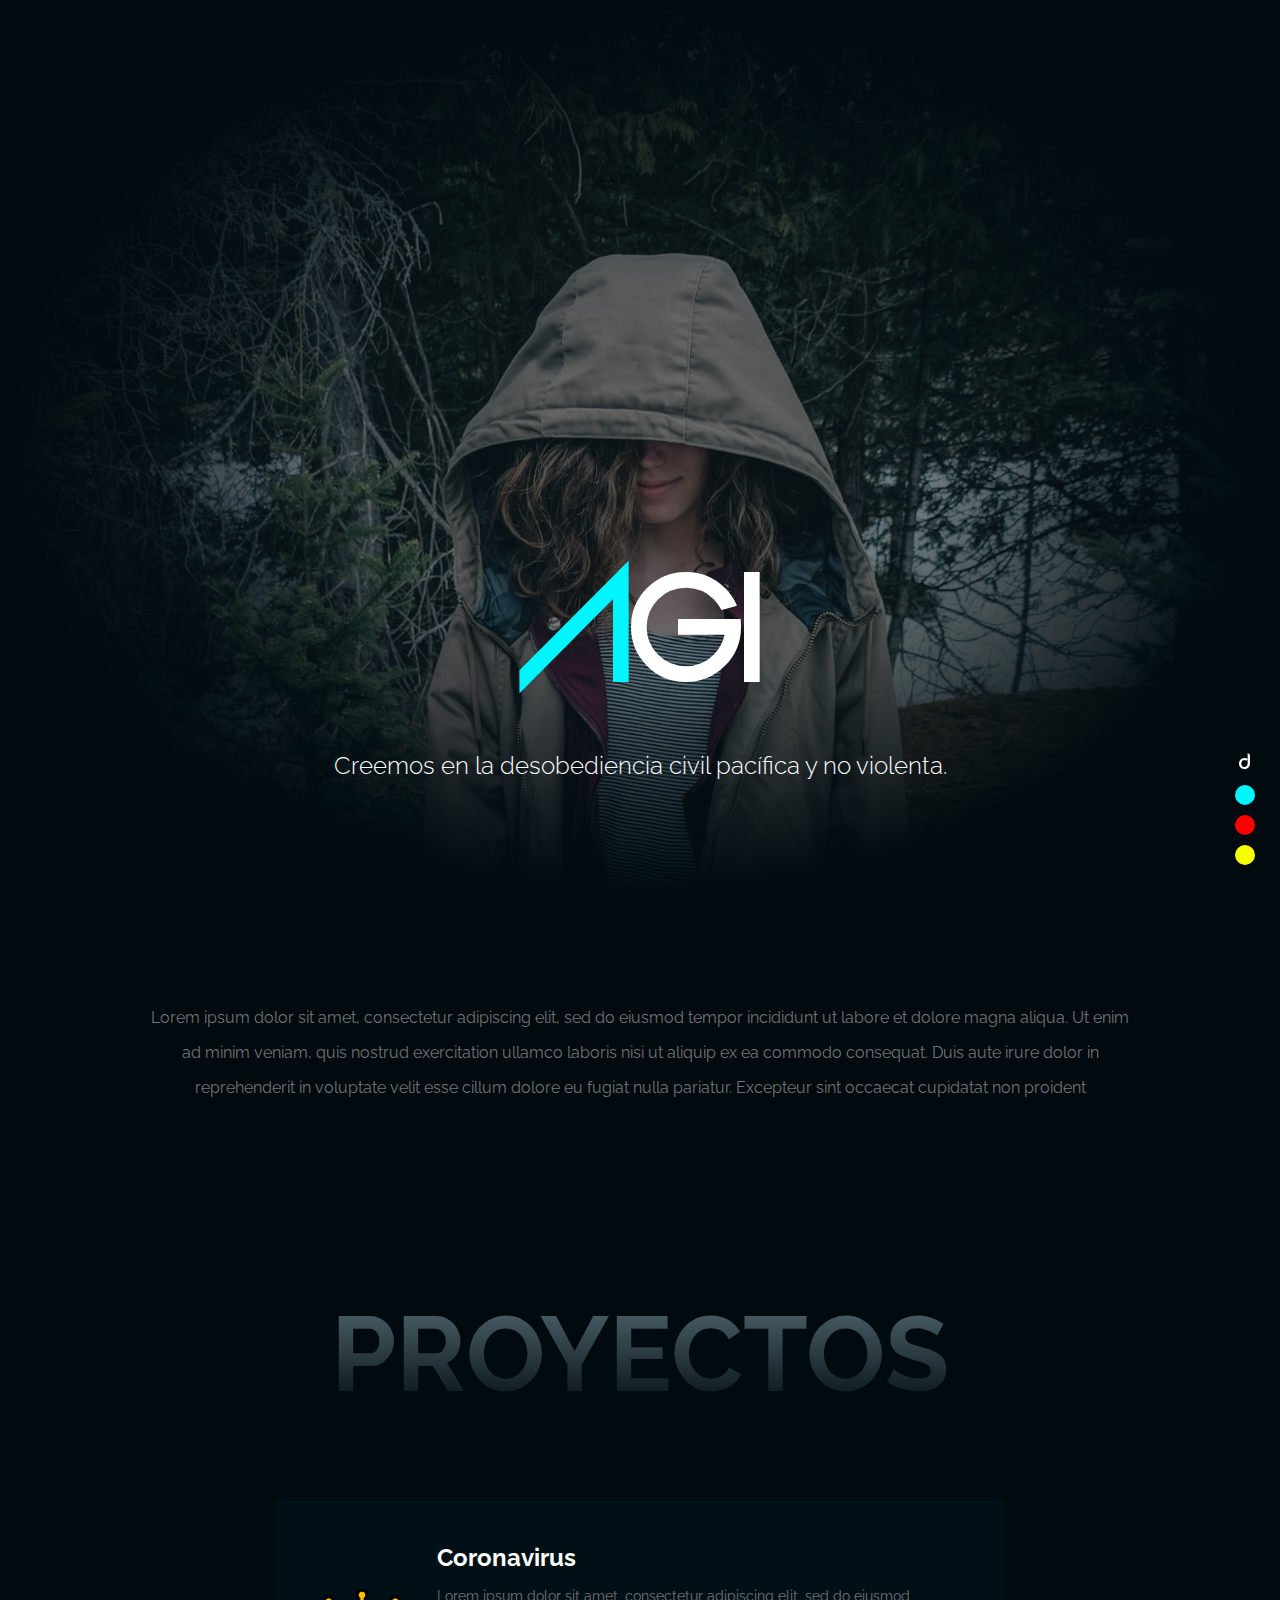
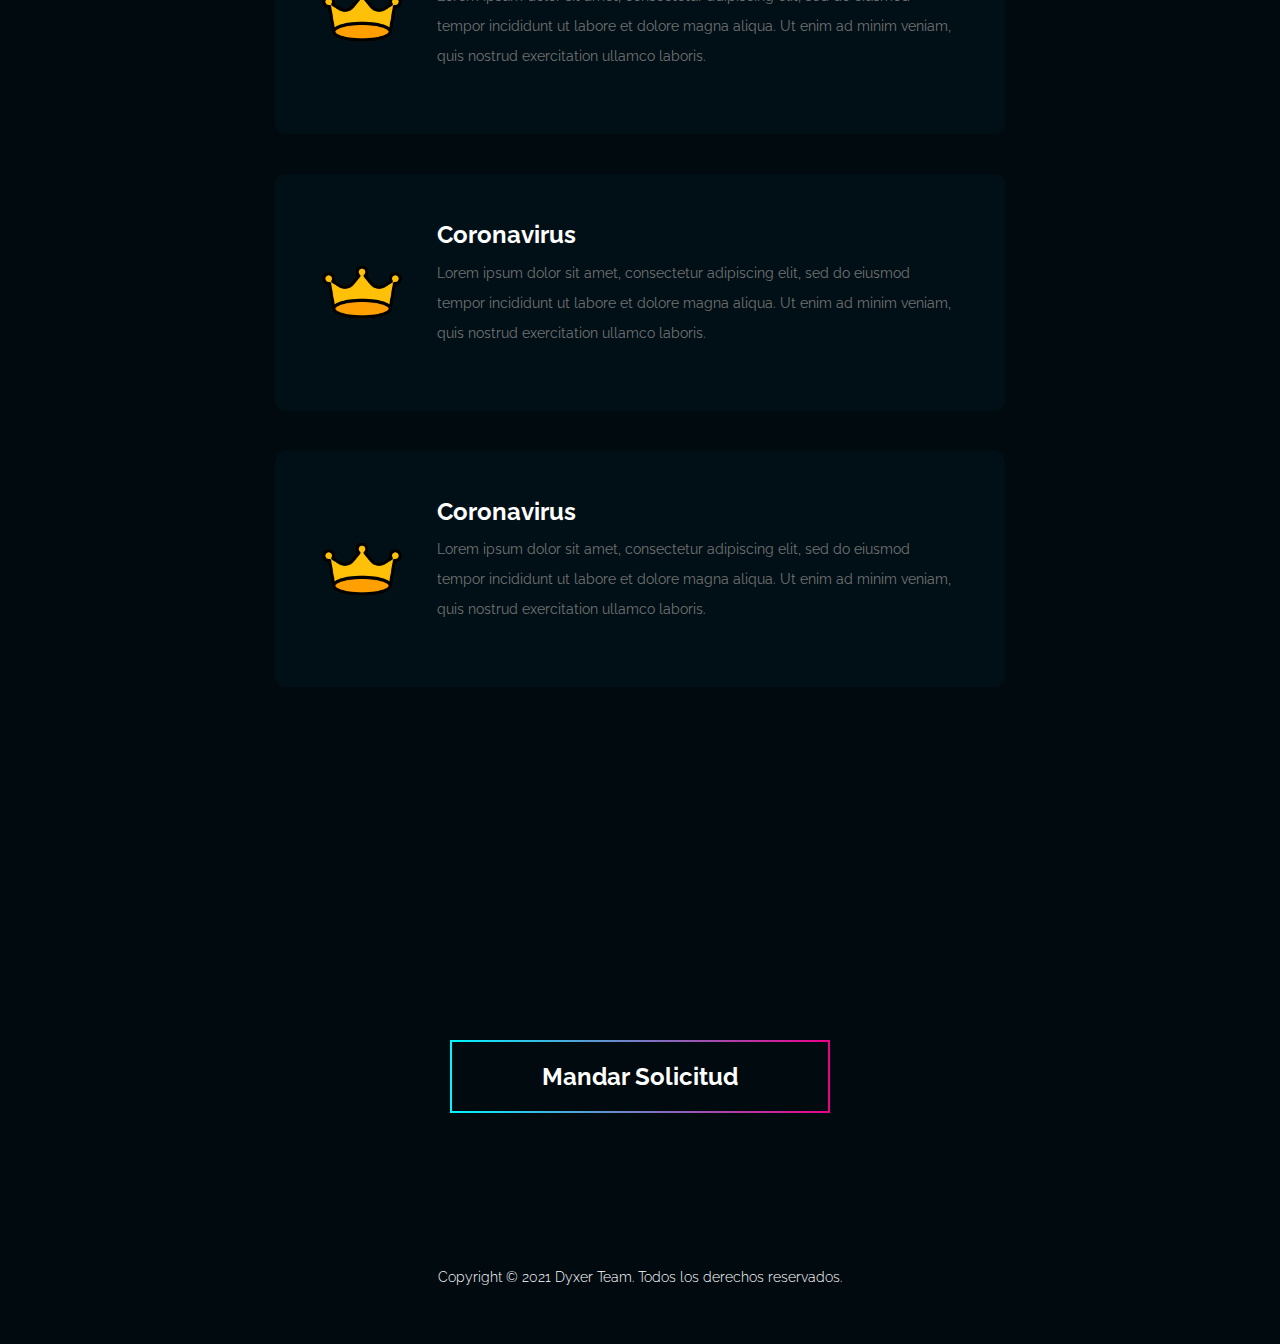
==== agi.html @ 93a13a90 "pages" ====
<!doctype html>
<html lang="es">
  <head>
    <!-- Required meta tags -->
    <meta charset="utf-8">
    <meta name="viewport" content="width=device-width, initial-scale=1, shrink-to-fit=no, user-scalable=0">
	<title>AGI</title>
	<link rel="shortcut icon" href="images/icon.ico" />  
	  
	  
    <!-- Bootstrap CSS -->
    <link rel="stylesheet" href="css/bootstrap.min.css">
	<link rel="stylesheet" href="css/styles.css">
	  
	<!-- google fonts -->
	<link rel="preconnect" href="https://fonts.gstatic.com">
	<link href="https://fonts.googleapis.com/css2?family=Raleway:wght@300;400;700&display=swap" rel="stylesheet">
	 
	<link rel="preconnect" href="https://fonts.gstatic.com">
	<link href="https://fonts.googleapis.com/css2?family=Lato&display=swap" rel="stylesheet">

	
	  
	<!-- PWA-->
	<meta name="theme-color" content="#000a0f"> 
	<link rel="manifest" href="manifest.json">
	  
	  
    
  </head>
  <body>
 
	  <section class="banner banner-agi">
	  	<div class="container">
			<div class="row">
				
					<div class="cont">
						<h1><span>A</span>GI</h1>
						<p>Creemos en la desobediencia civil pacífica y no violenta.</p>
					</div>
				
			</div>  
		</div>
	  </section>
	  
	  <section class="information-pages">
	  	<div class="container">
		  	<div class="row">
				<div class="col-lg-12">
					<div class="cont">
					<p>Lorem ipsum dolor sit amet, consectetur adipiscing elit, sed do eiusmod tempor incididunt ut labore et dolore magna aliqua. Ut enim ad minim veniam, quis nostrud exercitation ullamco laboris nisi ut aliquip ex ea commodo consequat. Duis aute irure dolor in reprehenderit in voluptate velit esse cillum dolore eu fugiat nulla pariatur. Excepteur sint occaecat cupidatat non proident</p>
					
					</div>
				</div>
			</div>
		  </div>
	  </section>
	  
	  <section class="proyects">
		  <div class="container">
			  	<h3>proyectos</h3>
		  	<div class="row">
			  	<div class="col-lg-12">
					<a href="#" class="tarjeta">
						
							<img loading="lazy" src="images/corona.png" alt="" class="img-fluid" >
						
						<div class="text">
							<h5>Coronavirus</h5>
							<p>Lorem ipsum dolor sit amet, consectetur adipiscing elit, sed do eiusmod tempor incididunt ut labore et dolore magna aliqua. Ut enim ad minim veniam, quis nostrud exercitation ullamco laboris.</p>
						</div>
					</a>
					
					<a href="#" class="tarjeta">
						
							<img loading="lazy" src="images/corona.png" alt="" class="img-fluid" >
						
						<div class="text">
							<h5>Coronavirus</h5>
							<p>Lorem ipsum dolor sit amet, consectetur adipiscing elit, sed do eiusmod tempor incididunt ut labore et dolore magna aliqua. Ut enim ad minim veniam, quis nostrud exercitation ullamco laboris.</p>
						</div>
					</a>
					
					
					<a href="#" class="tarjeta">
						
							<img loading="lazy" src="images/corona.png" alt="" class="img-fluid" >
						
						<div class="text">
							<h5>Coronavirus</h5>
							<p>Lorem ipsum dolor sit amet, consectetur adipiscing elit, sed do eiusmod tempor incididunt ut labore et dolore magna aliqua. Ut enim ad minim veniam, quis nostrud exercitation ullamco laboris.</p>
						</div>
					</a>
					
						
					
				
				</div>
			</div>
		  </div>
	  </section>
	  
	  
	  
	  
	  <section class="solicitud">
	  	<div class="container">
		  	<div class="row">
				<div class="col-lg-12">
					<a href="#">Mandar Solicitud</a>
					
					
				</div>
			</div>
		  </div>
	  </section>
	  
	  
	  <footer>
		  <div class="container">
		  	<div class="row">
				<div class="col-lg-12">
					<p>Copyright © 2021 Dyxer Team. Todos los derechos reservados.</p>
				</div>  
			</div>
		  </div>
	  </footer>
	  
	   <div class="links">
		<a href="index.html" class="l-dyxer">d</a>
	 	<a href="agi.html" class="l-agi"></a>
		<a href="betas.html" class="l-betas"></a>
		<a href="seeker.html" class="l-seeker"></a>
	  </div>
	  
	  

    <!-- Optional JavaScript; choose one of the two! -->

    <!-- Option 1: jQuery and Bootstrap Bundle (includes Popper) -->
    <script src="js/jquery-3.5.1.slim.min.js"></script>
    <script src="js/bootstrap.min.js"></script>
	<script src="js/app.js"></script>

    <!-- Option 2: jQuery, Popper.js, and Bootstrap JS
    <script src="https://code.jquery.com/jquery-3.5.1.slim.min.js" integrity="sha384-DfXdz2htPH0lsSSs5nCTpuj/zy4C+OGpamoFVy38MVBnE+IbbVYUew+OrCXaRkfj" crossorigin="anonymous"></script>
    <script src="https://cdn.jsdelivr.net/npm/popper.js@1.16.1/dist/umd/popper.min.js" integrity="sha384-9/reFTGAW83EW2RDu2S0VKaIzap3H66lZH81PoYlFhbGU+6BZp6G7niu735Sk7lN" crossorigin="anonymous"></script>
    <script src="https://cdn.jsdelivr.net/npm/bootstrap@4.5.3/dist/js/bootstrap.min.js" integrity="sha384-w1Q4orYjBQndcko6MimVbzY0tgp4pWB4lZ7lr30WKz0vr/aWKhXdBNmNb5D92v7s" crossorigin="anonymous"></script>
    -->
  </body>
</html>
---- css/styles.css ----
:root{
	--cpri: #000a0f;
	--csec: #011017;
	--ctext1: #fff;
	--ctext2: #737373;
	--cblue: #00f6ff;
	--cred: #ff0000;
	--cyellow: #f6ff01;
	--cpink: #ed008a;
}

::-webkit-scrollbar{
    width: 10px;
    background-color: #000a0f;
}
::-webkit-scrollbar-track{
    background-color: #000a0f;
}
::-webkit-scrollbar-thumb{
    background-color: #fff; 
   
}


@font-face{
	font-family: 'agi';
	font-style: normal;
	font-weight: normal;
	src: url("../fonts/EmpireStraight.otf");
}
@font-face{
	font-family: 'betas';
	font-style: normal;
	font-weight: normal;
	src: url("../fonts/Outrunfuture.otf");
}
@font-face{
	font-family: 'dyxer';
	font-style: normal;
	font-weight: normal;
	src: url("../fonts/Cyberfunk.ttf");
}
@font-face{
	font-family: 'team';
	font-style: normal;
	font-weight: bold;
	src: url("../fonts/AIRBORNEGP.ttf");
}



body{
	background-color: var(--cpri);
	font-family: 'Raleway', sans-serif;

}
a{
	cursor: url(../images/aero2.cur), default;
}
.banner{
	width: 100%;
	height: 100vh;
	
}
.banner-dyxer{
	background: url(../images/ban_op.jpg) no-repeat center 40%;
	background-size: cover;
	text-align: center;
	position: relative;
}
.banner-dyxer:before{
	content: "";
	position: absolute;
	top: 0;
	left: 0;
	width: 100%;
	height: 100%;
	
	
background: rgba(0,10,15,0.46);
background: -moz-radial-gradient(center, ellipse cover, rgba(0,10,15,0.46) 28%, rgba(0,10,15,0.46) 31%, rgba(0,10,15,0.46) 35%, rgba(0,10,15,0.46) 36%, rgba(0,10,15,0.54) 42%, rgba(0,10,15,0.67) 51%, rgba(0,10,15,0.77) 59%, rgba(0,10,15,0.8) 61%, rgba(0,10,15,0.98) 74%, rgba(0,10,15,0.98) 79%, rgba(0,10,15,0.98) 95%);
background: -webkit-gradient(radial, center center, 0px, center center, 100%, color-stop(28%, rgba(0,10,15,0.46)), color-stop(31%, rgba(0,10,15,0.46)), color-stop(35%, rgba(0,10,15,0.46)), color-stop(36%, rgba(0,10,15,0.46)), color-stop(42%, rgba(0,10,15,0.54)), color-stop(51%, rgba(0,10,15,0.67)), color-stop(59%, rgba(0,10,15,0.77)), color-stop(61%, rgba(0,10,15,0.8)), color-stop(74%, rgba(0,10,15,0.98)), color-stop(79%, rgba(0,10,15,0.98)), color-stop(95%, rgba(0,10,15,0.98)));
background: -webkit-radial-gradient(center, ellipse cover, rgba(0,10,15,0.46) 28%, rgba(0,10,15,0.46) 31%, rgba(0,10,15,0.46) 35%, rgba(0,10,15,0.46) 36%, rgba(0,10,15,0.54) 42%, rgba(0,10,15,0.67) 51%, rgba(0,10,15,0.77) 59%, rgba(0,10,15,0.8) 61%, rgba(0,10,15,0.98) 74%, rgba(0,10,15,0.98) 79%, rgba(0,10,15,0.98) 95%);
background: -o-radial-gradient(center, ellipse cover, rgba(0,10,15,0.46) 28%, rgba(0,10,15,0.46) 31%, rgba(0,10,15,0.46) 35%, rgba(0,10,15,0.46) 36%, rgba(0,10,15,0.54) 42%, rgba(0,10,15,0.67) 51%, rgba(0,10,15,0.77) 59%, rgba(0,10,15,0.8) 61%, rgba(0,10,15,0.98) 74%, rgba(0,10,15,0.98) 79%, rgba(0,10,15,0.98) 95%);
background: -ms-radial-gradient(center, ellipse cover, rgba(0,10,15,0.46) 28%, rgba(0,10,15,0.46) 31%, rgba(0,10,15,0.46) 35%, rgba(0,10,15,0.46) 36%, rgba(0,10,15,0.54) 42%, rgba(0,10,15,0.67) 51%, rgba(0,10,15,0.77) 59%, rgba(0,10,15,0.8) 61%, rgba(0,10,15,0.98) 74%, rgba(0,10,15,0.98) 79%, rgba(0,10,15,0.98) 95%);
background: radial-gradient(ellipse at center, rgba(0,10,15,0.46) 28%, rgba(0,10,15,0.46) 31%, rgba(0,10,15,0.46) 35%, rgba(0,10,15,0.46) 36%, rgba(0,10,15,0.54) 42%, rgba(0,10,15,0.67) 51%, rgba(0,10,15,0.77) 59%, rgba(0,10,15,0.8) 61%, rgba(0,10,15,0.98) 74%, rgba(0,10,15,0.98) 79%, rgba(0,10,15,0.98) 95%);
filter: progid:DXImageTransform.Microsoft.gradient( startColorstr='#000a0f', endColorstr='#000a0f', GradientType=1 );
	
	
	/*
	
	
	
	background: rgb(0,11,17);
	background: radial-gradient(circle, rgba(0,11,17,0.11808473389355745) 6%, rgba(0,11,17,0.8267682072829132) 48%, rgba(0,11,17,1) 60%);
	*/
}
.banner-dyxer .cont{
	position: absolute;
	margin: 0 auto;
	left: 0;
	right: 0;
	bottom: 100px;

}
.banner-dyxer .cont h1{
	font-family: 'dyxer';
	font-size: 150px;
	color: var(--ctext1);
	letter-spacing: -5px;
	margin-bottom: 0;
}
.banner-dyxer .cont h2{
	font-family: 'team';
	font-size: 34px;
	color: var(--ctext1);
	letter-spacing: 1px;
	display: inline-block;
    background: #000;
    padding: 1px 5px;
	position: relative;
    top: -12px;
}
.banner-dyxer .cont img{
	height: 160px;
}
.banner-dyxer .cont p{
	font-size: 24px;
	color: var(--ctext1);
	font-weight: 300;
	margin-top: 20px;
}


.information{
	width: 100%;
	min-height: 500px;
	display: flex;
	padding-top: 100px;
}
.information .cont p{
	text-align: center;
    color: var(--ctext2);
    font-weight: 400;
    line-height: 35px;
    padding-right: 20%;
    padding-left: 20%;
    font-size: 18px;
	margin-bottom: 100px;
}

.information .cont .sponsor{
	display: flex;
	justify-content: space-around;
	align-items: baseline;
}

.information .cont .sponsor a:link{
	text-decoration: none;
}
.information .cont .sponsor .agi h5{
	font-family: 'agi';
	font-size: 100px;
	color: var(--ctext1);
}
.information .cont .sponsor .agi h5 span{
	color: var(--cblue);
}
.information .cont .sponsor .agi h5:hover span{
	text-shadow: 0 0 20px var(--cblue);
}
.information .cont .sponsor .betas h5{
	font-family: 'betas';
	font-size: 70px;
	color: var(--ctext1);
}
.information .cont .sponsor .betas h5 span{
	color: var(--cred);
}
.information .cont .sponsor .betas h5:hover span{
	text-shadow: 0 0 20px var(--cred);
}
.information .cont .sponsor .seeker h5{
	font-family: 'Lato', sans-serif;
	font-size: 85px;
	color: var(--ctext1);
}
.information .cont .sponsor .seeker h5 span{
	color: var(--cyellow);
}
.information .cont .sponsor .seeker h5:hover span{
	text-shadow: 0 0 30px var(--cyellow);
}


.solicitud{
	width: 100%;
	min-height: 300px;
	display: flex;
	align-items: center;
	justify-content: center;
	text-align: center;
}
.solicitud a:link{
	font-size: 24px;
	font-weight: 700;
	color: var(--ctext1);
	text-decoration: none;
	border: 2px solid transparent;
	-moz-border-image: -moz-linear-gradient(left, var(--cblue) 0%, var(--cpink) 100%);
	-webkit-border-image: -webkit-linear-gradient(left, var(--cblue) 0%, var(--cpink) 100%);
	border-image: linear-gradient(to right, var(--cblue) 0%, var(--cpink) 100%);
	border-image-slice: 1;
	padding: 20px 90px;
	border-radius: 10px;
	
	
}
.solicitud a:hover{
	
	
	
	
}



footer{
	text-align: center;
	padding: 40px 0px;
}
footer p{
	font-size: 14px;
	font-weight: 300;
	color: var(--ctext1);
}






/* ------ seccion agi ----- */


.banner-agi{
	background: url(../images/banner2_op.jpg) no-repeat center bottom;
	background-size: cover;
	text-align: center;
	position: relative;
}
.banner-agi:before{
	content: "";
	position: absolute;
	top: 0;
	left: 0;
	width: 100%;
	height: 100%;
	background: rgba(0,10,15,0.52);
background: -moz-radial-gradient(center, ellipse cover, rgba(0,10,15,0.52) 16%, rgba(0,10,15,0.52) 31%, rgba(0,10,15,0.63) 40%, rgba(0,10,15,1) 70%);
background: -webkit-gradient(radial, center center, 0px, center center, 100%, color-stop(16%, rgba(0,10,15,0.52)), color-stop(31%, rgba(0,10,15,0.52)), color-stop(40%, rgba(0,10,15,0.63)), color-stop(70%, rgba(0,10,15,1)));
background: -webkit-radial-gradient(center, ellipse cover, rgba(0,10,15,0.52) 16%, rgba(0,10,15,0.52) 31%, rgba(0,10,15,0.63) 40%, rgba(0,10,15,1) 70%);
background: -o-radial-gradient(center, ellipse cover, rgba(0,10,15,0.52) 16%, rgba(0,10,15,0.52) 31%, rgba(0,10,15,0.63) 40%, rgba(0,10,15,1) 70%);
background: -ms-radial-gradient(center, ellipse cover, rgba(0,10,15,0.52) 16%, rgba(0,10,15,0.52) 31%, rgba(0,10,15,0.63) 40%, rgba(0,10,15,1) 70%);
background: radial-gradient(ellipse at center, rgba(0,10,15,0.52) 16%, rgba(0,10,15,0.52) 31%, rgba(0,10,15,0.63) 40%, rgba(0,10,15,1) 70%);
filter: progid:DXImageTransform.Microsoft.gradient( startColorstr='#000a0f', endColorstr='#000a0f', GradientType=1 );
	
	
	
	/*
	
	
	
	background: rgb(0,11,17);
	background: radial-gradient(circle, rgba(0,11,17,0.11808473389355745) 6%, rgba(0,11,17,0.8267682072829132) 48%, rgba(0,11,17,1) 60%);
	*/
}
.banner-agi .cont{
	position: absolute;
	margin: 0 auto;
	left: 0;
	right: 0;
	bottom: 100px;

}
.banner-agi .cont h1{
	font-family: 'agi';
	font-size: 160px;
	color: var(--ctext1);
	letter-spacing: -5px;
	margin-bottom: 0;
}
.banner-agi .cont h1 span{
	color: var(--cblue);
}
.banner-agi .cont p{
	font-size: 24px;
	color: var(--ctext1);
	font-weight: 300;
	margin-top: 20px;
}


.information-pages{
	width: 100%;
	display: flex;
	padding-top: 100px;
	padding-bottom: 170px;
}
.information-pages .cont p{
	text-align: center;
    color: var(--ctext2);
    font-weight: 400;
    line-height: 35px;
    padding-right: 5%;
    padding-left: 5%;
    font-size: 16px;
}




.proyects{
	width: 100%;
	height: auto;
}
.proyects h3{
	font-size: 105px;
	text-transform: uppercase;
	font-weight: 700;
	text-align: center;
	background: linear-gradient(to top, var(--ctext1),  #44585f 20% , var(--cpri) );
	background: -webkit-linear-gradient(top, var(--ctext1),  #44585f 20% , var(--cpri) );
	-webkit-background-clip: text;
	-webkit-text-fill-color: transparent;
	margin-bottom: 80px;
}
.proyects{
	display: flex;
	justify-content: center;
	padding-bottom: 200px;
}
.proyects a{
	width: 730px;
	height: auto;
	margin-left: auto;
	margin-right: auto;
	border-radius: 10px;
	background: var(--csec);
	display: flex;
	padding-top: 45px;
	padding-right: 45px;
	padding-bottom: 45px;
	padding-left: 45px;
	align-items: center;
	text-decoration: none;
	margin-bottom: 40px;
	border: 2px solid transparent;
}

.proyects a img{
	height: 80px;
}
.proyects a .text{
	margin-left: 35px;
}
.proyects a .text h5{
	font-weight: 700;
	font-size: 24px;
	color: var(--ctext1);
}
.proyects a p{
	font-size: 14px;
	font-weight: 400;
	color: var(--ctext2);
	line-height: 30px;
	
}

.proyects a:hover{
	border: 2px solid transparent;
	-moz-border-image: -moz-linear-gradient(left, var(--cblue) 0%, var(--cpink) 100%);
	-webkit-border-image: -webkit-linear-gradient(left, var(--cblue) 0%, var(--cpink) 100%);
	border-image: linear-gradient(to right, var(--cblue) 0%, var(--cpink) 100%);
	border-image-slice: 1;
	border-radius: 10px;
}









/* ------ seccion betas ----- */


.banner-betas{
	background: url(../images/banner3_op.jpg) no-repeat center center;
	background-size: cover;
	text-align: center;
	position: relative;
}
.banner-betas:before{
	content: "";
	position: absolute;
	top: 0;
	left: 0;
	width: 100%;
	height: 100%;
	background: rgba(0,10,15,0.52);
background: -moz-radial-gradient(center, ellipse cover, rgba(0,10,15,0.52) 16%, rgba(0,10,15,0.52) 31%, rgba(0,10,15,0.63) 40%, rgba(0,10,15,1) 70%);
background: -webkit-gradient(radial, center center, 0px, center center, 100%, color-stop(16%, rgba(0,10,15,0.52)), color-stop(31%, rgba(0,10,15,0.52)), color-stop(40%, rgba(0,10,15,0.63)), color-stop(70%, rgba(0,10,15,1)));
background: -webkit-radial-gradient(center, ellipse cover, rgba(0,10,15,0.52) 16%, rgba(0,10,15,0.52) 31%, rgba(0,10,15,0.63) 40%, rgba(0,10,15,1) 70%);
background: -o-radial-gradient(center, ellipse cover, rgba(0,10,15,0.52) 16%, rgba(0,10,15,0.52) 31%, rgba(0,10,15,0.63) 40%, rgba(0,10,15,1) 70%);
background: -ms-radial-gradient(center, ellipse cover, rgba(0,10,15,0.52) 16%, rgba(0,10,15,0.52) 31%, rgba(0,10,15,0.63) 40%, rgba(0,10,15,1) 70%);
background: radial-gradient(ellipse at center, rgba(0,10,15,0.52) 16%, rgba(0,10,15,0.52) 31%, rgba(0,10,15,0.63) 40%, rgba(0,10,15,1) 70%);
filter: progid:DXImageTransform.Microsoft.gradient( startColorstr='#000a0f', endColorstr='#000a0f', GradientType=1 );
	
	
	
	/*
	
	
	
	background: rgb(0,11,17);
	background: radial-gradient(circle, rgba(0,11,17,0.11808473389355745) 6%, rgba(0,11,17,0.8267682072829132) 48%, rgba(0,11,17,1) 60%);
	*/
}
.banner-betas .cont{
	position: absolute;
	margin: 0 auto;
	left: 0;
	right: 0;
	bottom: 100px;

}
.banner-betas .cont h1{
	font-family: 'betas';
	font-size: 100px;
	color: var(--ctext1);
	letter-spacing: -5px;
	margin-bottom: 50px;
}
.banner-betas .cont h1 span{
	color: var(--cred);
}
.banner-betas .cont p{
	font-size: 24px;
	color: var(--ctext1);
	font-weight: 300;
}




/* ------ seccion betas ----- */


.banner-seeker{
	background: url(../images/banner4_op.jpg) no-repeat center center;
	background-size: cover;
	text-align: center;
	position: relative;
}
.banner-seeker:before{
	content: "";
	position: absolute;
	top: 0;
	left: 0;
	width: 100%;
	height: 100%;
	background: rgba(0,10,15,0.25);
background: -moz-linear-gradient(top, rgba(0,10,15,0.25) 10%, rgba(0,10,15,0.25) 11%, rgba(0,10,15,0.25) 12%, rgba(0,10,15,0.25) 15%, rgba(0,10,15,0.25) 30%, rgba(0,10,15,0.25) 40%, rgba(0,10,15,0.25) 44%, rgba(0,10,15,1) 79%);
background: -webkit-gradient(left top, left bottom, color-stop(10%, rgba(0,10,15,0.25)), color-stop(11%, rgba(0,10,15,0.25)), color-stop(12%, rgba(0,10,15,0.25)), color-stop(15%, rgba(0,10,15,0.25)), color-stop(30%, rgba(0,10,15,0.25)), color-stop(40%, rgba(0,10,15,0.25)), color-stop(44%, rgba(0,10,15,0.25)), color-stop(79%, rgba(0,10,15,1)));
background: -webkit-linear-gradient(top, rgba(0,10,15,0.25) 10%, rgba(0,10,15,0.25) 11%, rgba(0,10,15,0.25) 12%, rgba(0,10,15,0.25) 15%, rgba(0,10,15,0.25) 30%, rgba(0,10,15,0.25) 40%, rgba(0,10,15,0.25) 44%, rgba(0,10,15,1) 79%);
background: -o-linear-gradient(top, rgba(0,10,15,0.25) 10%, rgba(0,10,15,0.25) 11%, rgba(0,10,15,0.25) 12%, rgba(0,10,15,0.25) 15%, rgba(0,10,15,0.25) 30%, rgba(0,10,15,0.25) 40%, rgba(0,10,15,0.25) 44%, rgba(0,10,15,1) 79%);
background: -ms-linear-gradient(top, rgba(0,10,15,0.25) 10%, rgba(0,10,15,0.25) 11%, rgba(0,10,15,0.25) 12%, rgba(0,10,15,0.25) 15%, rgba(0,10,15,0.25) 30%, rgba(0,10,15,0.25) 40%, rgba(0,10,15,0.25) 44%, rgba(0,10,15,1) 79%);
background: linear-gradient(to bottom, rgba(0,10,15,0.25) 10%, rgba(0,10,15,0.25) 11%, rgba(0,10,15,0.25) 12%, rgba(0,10,15,0.25) 15%, rgba(0,10,15,0.25) 30%, rgba(0,10,15,0.25) 40%, rgba(0,10,15,0.25) 44%, rgba(0,10,15,1) 79%);
filter: progid:DXImageTransform.Microsoft.gradient( startColorstr='#000a0f', endColorstr='#000a0f', GradientType=0 );
	
	
	
	/*
	
	
	
	background: rgb(0,11,17);
	background: radial-gradient(circle, rgba(0,11,17,0.11808473389355745) 6%, rgba(0,11,17,0.8267682072829132) 48%, rgba(0,11,17,1) 60%);
	*/
}
.banner-seeker .cont{
	position: absolute;
	margin: 0 auto;
	left: 0;
	right: 0;
	bottom: 100px;

}
.banner-seeker .cont h1{
	font-size: 120px;
	color: var(--ctext1);
	letter-spacing: -5px;
	margin-bottom: 50px;
	
}
.banner-seeker .cont h1 span{
	color: var(--cyellow);
}
.banner-seeker .cont p{
	font-size: 24px;
	color: var(--ctext1);
	font-weight: 300;
	margin-right: 20%;
	margin-left: 20%;
}






.links{
	position: fixed;
	width: auto;
	height: auto;
	display: flex;
	flex-direction: column;
	bottom: 25px;
    right: 25px;
	text-align: center;
}
.links a{
	width: 20px;
	height: 20px;
	border-radius: 50px;
	margin-bottom: 10px;
	text-decoration: none;
	
}
.links .l-dyxer{
	font-size: 24px;
	font-family: 'dyxer';
	color: var(--ctext1);
	margin-bottom: 20px;
}
.links .l-agi{
	background: var(--cblue);
}
.links .l-betas{
	background: var(--cred);
}
.links .l-seeker{
	background: var(--cyellow);
}


/* -------------------- responsive -------------------*/


@media screen and (max-width: 991px) {
	
	
	.information .cont p{
		padding-right: 10%;
		padding-left: 10%;
	}
	
	/* sponsors */
	
	.information .cont .sponsor .agi h5{
		font-size: 70px;
	}
	.information .cont .sponsor .betas h5{
		font-size: 50px;
	}
	.information .cont .sponsor .seeker h5{
		font-size: 60px;
	}
	
	
}


@media screen and (max-width: 767px){
	
	.banner .cont p{
		font-size: 24px;
	}
	
	.information{
		padding-top: 0px;
	}
	
	.information .cont p{
		margin-bottom: 50px;
	}
	.information .cont .sponsor{
		align-items: center;
		flex-direction: column;
	}
	
	.information .cont .sponsor .power:nth-of-type(2n){
		margin-top: 50px;
		margin-bottom: 50px;
	}
	
	
	.solicitud a:link{
		font-size: 18px;
	}
	
	
}

@media screen and (max-width: 384px){
	.banner .cont h1{
		font-size: 100px;
	}
	.banner .cont h2{
		font-size: 24px;
	}
	.banner .cont p{
		font-size: 16px;
	}
	
	.information .cont p{
		font-size: 16px;
	}
	.solicitud a:link{
		padding: 15px 40px;
	}
	
	footer p{
		margin-left: 5%;
		margin-right: 5%;
	}
	
}
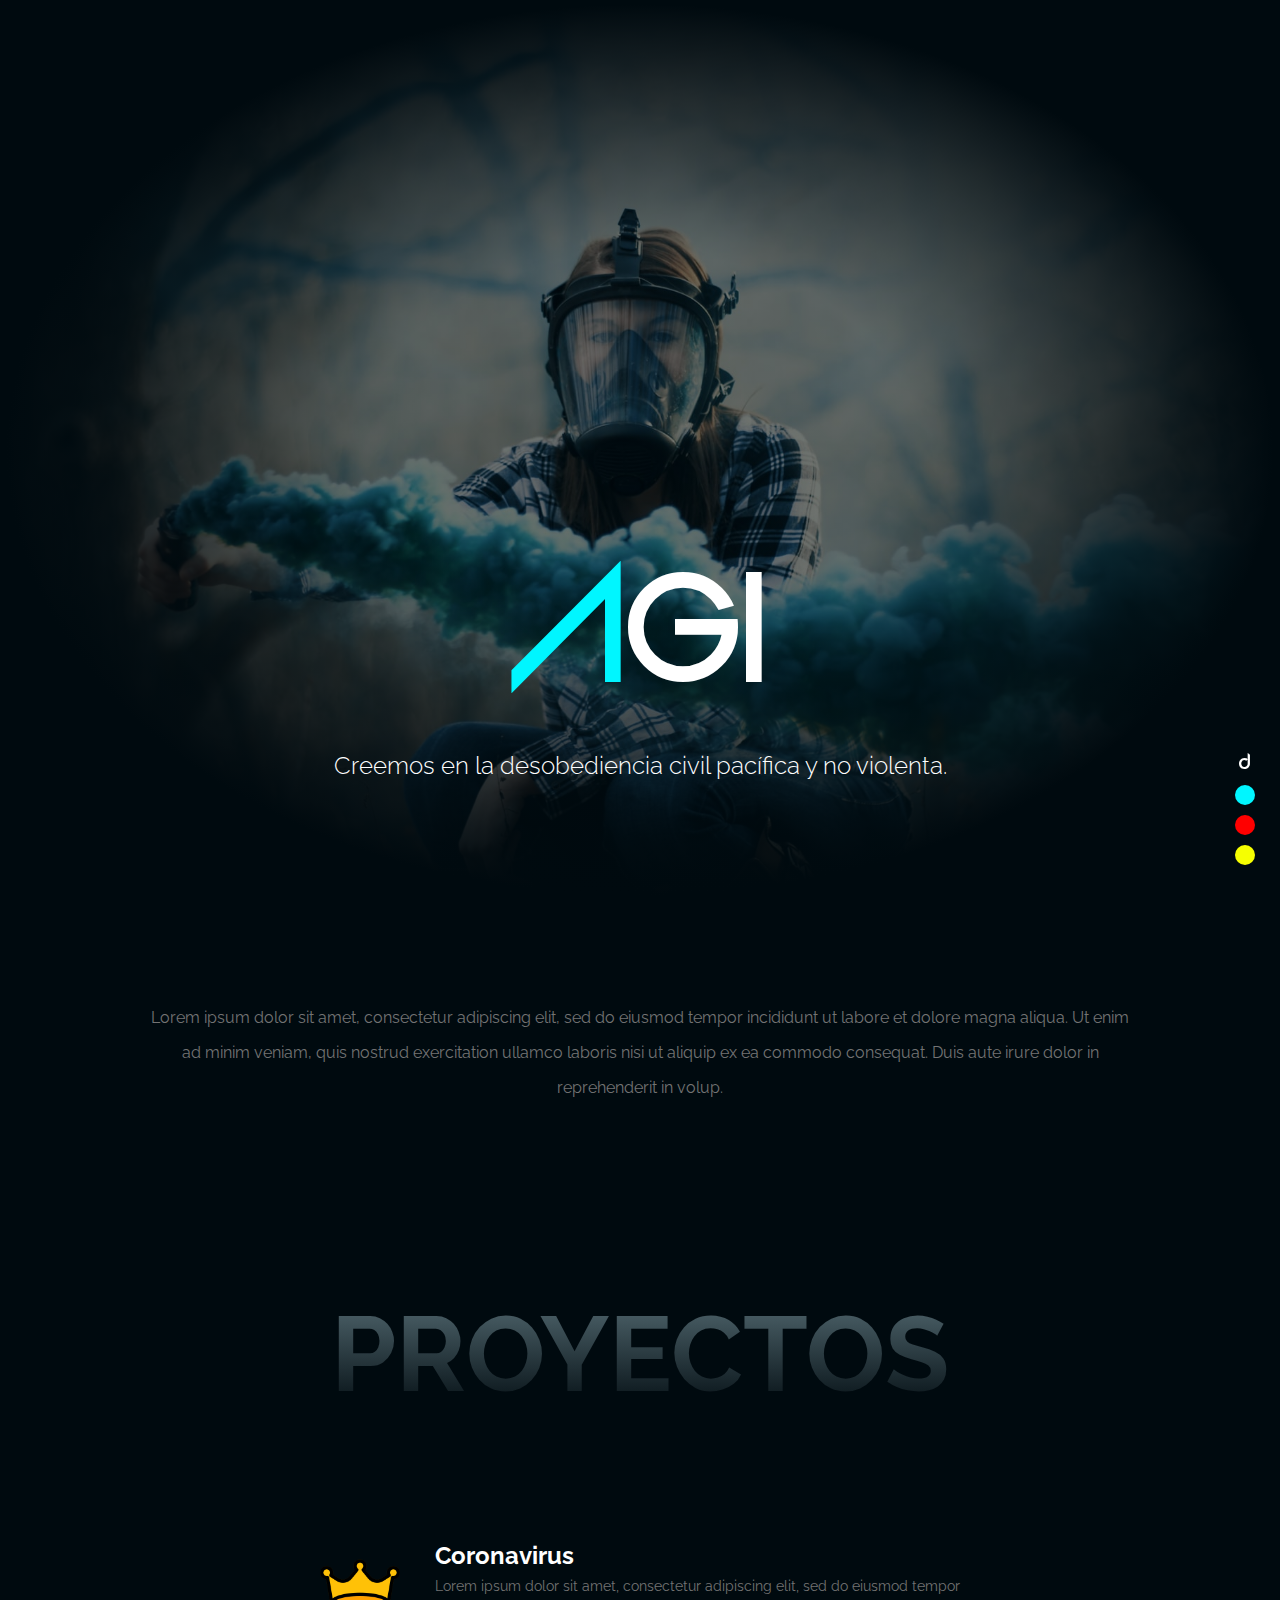
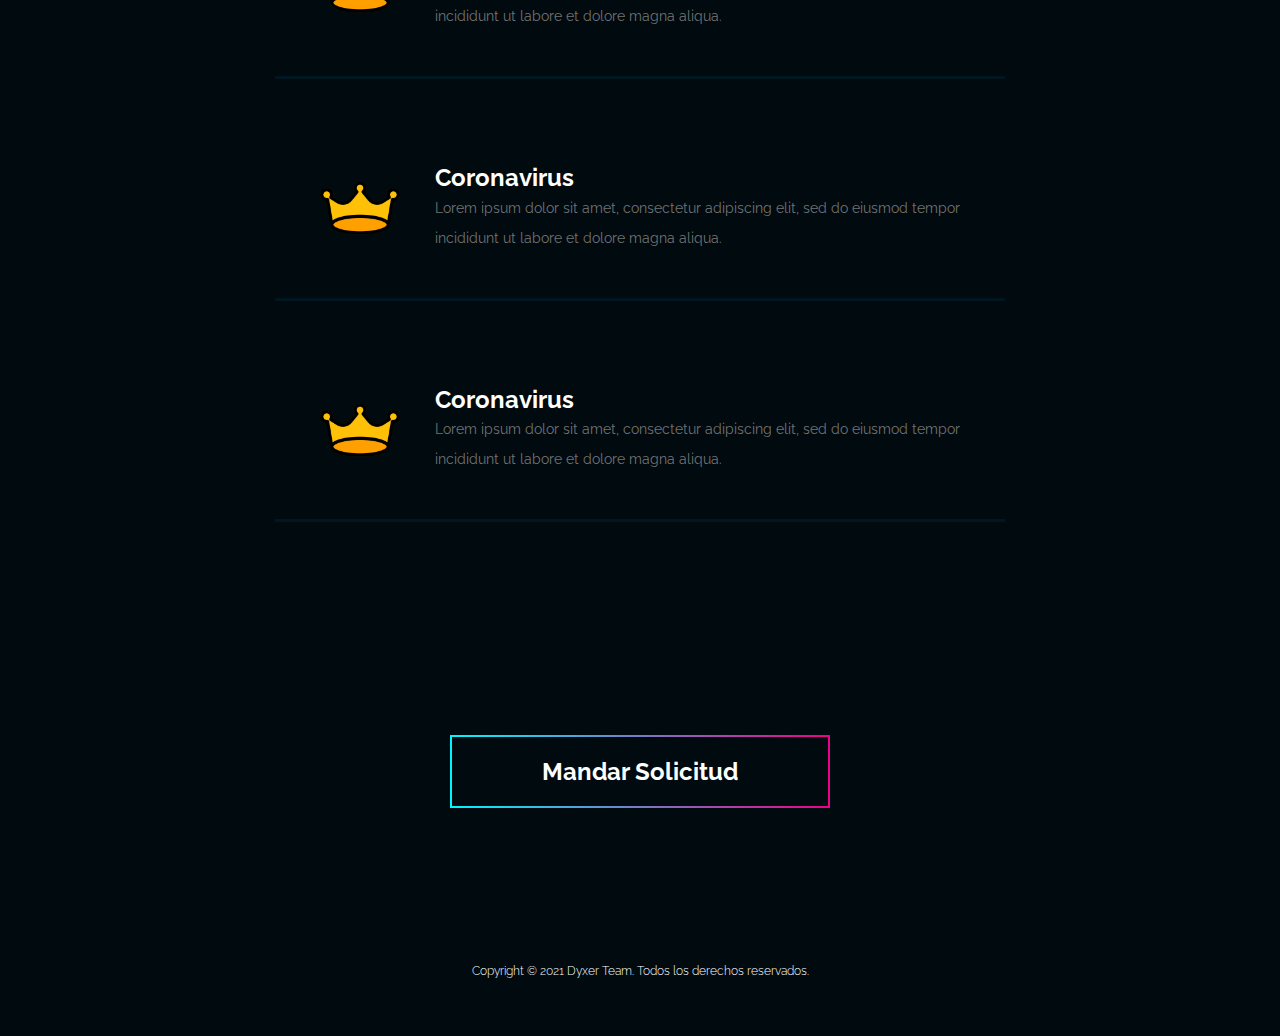
==== commit e224f820: "responsive" ====
--- a/agi.html
+++ b/agi.html
@@ -48,7 +48,7 @@
 		  	<div class="row">
 				<div class="col-lg-12">
 					<div class="cont">
-					<p>Lorem ipsum dolor sit amet, consectetur adipiscing elit, sed do eiusmod tempor incididunt ut labore et dolore magna aliqua. Ut enim ad minim veniam, quis nostrud exercitation ullamco laboris nisi ut aliquip ex ea commodo consequat. Duis aute irure dolor in reprehenderit in voluptate velit esse cillum dolore eu fugiat nulla pariatur. Excepteur sint occaecat cupidatat non proident</p>
+					<p>Lorem ipsum dolor sit amet, consectetur adipiscing elit, sed do eiusmod tempor incididunt ut labore et dolore magna aliqua. Ut enim ad minim veniam, quis nostrud exercitation ullamco laboris nisi ut aliquip ex ea commodo consequat. Duis aute irure dolor in reprehenderit in volup.</p>
 					
 					</div>
 				</div>
@@ -67,7 +67,7 @@
 						
 						<div class="text">
 							<h5>Coronavirus</h5>
-							<p>Lorem ipsum dolor sit amet, consectetur adipiscing elit, sed do eiusmod tempor incididunt ut labore et dolore magna aliqua. Ut enim ad minim veniam, quis nostrud exercitation ullamco laboris.</p>
+							<p>Lorem ipsum dolor sit amet, consectetur adipiscing elit, sed do eiusmod tempor incididunt ut labore et dolore magna aliqua.</p>
 						</div>
 					</a>
 					
@@ -77,7 +77,7 @@
 						
 						<div class="text">
 							<h5>Coronavirus</h5>
-							<p>Lorem ipsum dolor sit amet, consectetur adipiscing elit, sed do eiusmod tempor incididunt ut labore et dolore magna aliqua. Ut enim ad minim veniam, quis nostrud exercitation ullamco laboris.</p>
+							<p>Lorem ipsum dolor sit amet, consectetur adipiscing elit, sed do eiusmod tempor incididunt ut labore et dolore magna aliqua.</p>
 						</div>
 					</a>
 					
@@ -88,7 +88,7 @@
 						
 						<div class="text">
 							<h5>Coronavirus</h5>
-							<p>Lorem ipsum dolor sit amet, consectetur adipiscing elit, sed do eiusmod tempor incididunt ut labore et dolore magna aliqua. Ut enim ad minim veniam, quis nostrud exercitation ullamco laboris.</p>
+							<p>Lorem ipsum dolor sit amet, consectetur adipiscing elit, sed do eiusmod tempor incididunt ut labore et dolore magna aliqua.</p>
 						</div>
 					</a>
 					
--- a/css/styles.css
+++ b/css/styles.css
@@ -1,7 +1,7 @@
 
 :root{
 	--cpri: #000a0f;
-	--csec: #011017;
+	--csec: #001722;
 	--ctext1: #fff;
 	--ctext2: #737373;
 	--cblue: #00f6ff;
@@ -75,7 +75,7 @@
 	top: 0;
 	left: 0;
 	width: 100%;
-	height: 100%;
+	height: 100vh;
 	
 	
 background: rgba(0,10,15,0.46);
@@ -158,6 +158,7 @@
 
 .information .cont .sponsor a:link{
 	text-decoration: none;
+	outline: none;
 }
 .information .cont .sponsor .agi h5{
 	font-family: 'agi';
@@ -231,26 +232,187 @@
 	padding: 40px 0px;
 }
 footer p{
+	font-size: 12px;
+	font-weight: 300;
+	color: var(--ctext1);
+}
+
+
+
+
+
+
+/* ------ seccion agi ----- */
+
+
+.banner-agi{
+	background: url(../images/banner2.jpg);
+	background-repeat: no-repeat;
+	background-position: center center;
+	background-size: cover;
+	text-align: center;
+	position: relative;
+}
+.banner-agi:before{
+	content: "";
+	position: absolute;
+	top: 0;
+	left: 0;
+	width: 100%;
+	height: 100vh;
+	background: rgba(0,10,15,0.52);
+background: -moz-radial-gradient(center, ellipse cover, rgba(0,10,15,0.52) 16%, rgba(0,10,15,0.52) 31%, rgba(0,10,15,0.63) 40%, rgba(0,10,15,1) 70%);
+background: -webkit-gradient(radial, center center, 0px, center center, 100%, color-stop(16%, rgba(0,10,15,0.52)), color-stop(31%, rgba(0,10,15,0.52)), color-stop(40%, rgba(0,10,15,0.63)), color-stop(70%, rgba(0,10,15,1)));
+background: -webkit-radial-gradient(center, ellipse cover, rgba(0,10,15,0.52) 16%, rgba(0,10,15,0.52) 31%, rgba(0,10,15,0.63) 40%, rgba(0,10,15,1) 70%);
+background: -o-radial-gradient(center, ellipse cover, rgba(0,10,15,0.52) 16%, rgba(0,10,15,0.52) 31%, rgba(0,10,15,0.63) 40%, rgba(0,10,15,1) 70%);
+background: -ms-radial-gradient(center, ellipse cover, rgba(0,10,15,0.52) 16%, rgba(0,10,15,0.52) 31%, rgba(0,10,15,0.63) 40%, rgba(0,10,15,1) 70%);
+background: radial-gradient(ellipse at center, rgba(0,10,15,0.52) 16%, rgba(0,10,15,0.52) 31%, rgba(0,10,15,0.63) 40%, rgba(0,10,15,1) 70%);
+filter: progid:DXImageTransform.Microsoft.gradient( startColorstr='#000a0f', endColorstr='#000a0f', GradientType=1 );
+	
+	
+	
+	/*
+	
+	
+	
+	background: rgb(0,11,17);
+	background: radial-gradient(circle, rgba(0,11,17,0.11808473389355745) 6%, rgba(0,11,17,0.8267682072829132) 48%, rgba(0,11,17,1) 60%);
+	*/
+}
+.banner-agi .cont{
+	position: absolute;
+	margin: 0 auto;
+	left: 0;
+	right: 0;
+	bottom: 100px;
+
+}
+.banner-agi .cont h1{
+	font-family: 'agi';
+	font-size: 160px;
+	color: var(--ctext1);
+	margin-bottom: 0;
+}
+.banner-agi .cont h1 span{
+	color: var(--cblue);
+}
+.banner-agi .cont p{
+	font-size: 24px;
+	color: var(--ctext1);
+	font-weight: 300;
+	margin-top: 20px;
+}
+
+
+.information-pages{
+	width: 100%;
+	display: flex;
+	padding-top: 100px;
+	padding-bottom: 170px;
+}
+.information-pages .cont p{
+	text-align: center;
+    color: var(--ctext2);
+    font-weight: 400;
+    line-height: 35px;
+    margin-right: 5%;
+    margin-left: 5%;
+    font-size: 16px;
+}
+
+
+
+
+.proyects{
+	width: 100%;
+	height: auto;
+}
+.proyects h3{
+	font-size: 105px;
+	text-transform: uppercase;
+	font-weight: 700;
+	text-align: center;
+	background: linear-gradient(to top, var(--ctext1),  #44585f 20% , var(--cpri) );
+	background: -webkit-linear-gradient(top, var(--ctext1),  #44585f 20% , var(--cpri) );
+	-webkit-background-clip: text;
+	-webkit-text-fill-color: transparent;
+	margin-bottom: 80px;
+}
+.proyects{
+	display: flex;
+	justify-content: center;
+	padding-bottom: 60px;
+}
+.proyects a{
+	width: 730px;
+	height: auto;
+	margin-left: auto;
+	margin-right: auto;
+	display: flex;
+	padding-top: 45px;
+	padding-right: 45px;
+	padding-bottom: 45px;
+	padding-left: 45px;
+	align-items: center;
+	text-decoration: none;
+	margin-bottom: 40px;
+	border-bottom: 3px solid var(--csec);
+	outline: none;
+	
+}
+
+.proyects a img{
+	height: 80px;
+}
+.proyects a .text{
+	margin-left: 35px;
+}
+.proyects a .text h5{
+	font-weight: 700;
+	font-size: 24px;
+	color: var(--ctext1);
+	margin-bottom: 0px;
+}
+.proyects a p{
 	font-size: 14px;
-	font-weight: 300;
-	color: var(--ctext1);
-}
-
-
-
-
-
-
-/* ------ seccion agi ----- */
-
-
-.banner-agi{
-	background: url(../images/banner2_op.jpg) no-repeat center bottom;
+	font-weight: 400;
+	color: var(--ctext2);
+	line-height: 30px;
+	margin-bottom: 0px;
+}
+
+.proyects a:hover{
+	background: var(--csec);
+	
+}
+/*
+.proyects a:hover{
+	border: 2px solid transparent;
+	-moz-border-image: -moz-linear-gradient(left, var(--cblue) 0%, var(--cpink) 100%);
+	-webkit-border-image: -webkit-linear-gradient(left, var(--cblue) 0%, var(--cpink) 100%);
+	border-image: linear-gradient(to right, var(--cblue) 0%, var(--cpink) 100%);
+	border-image-slice: 1;
+	border-radius: 10px;
+}
+
+
+*/
+
+
+
+
+
+
+/* ------ seccion betas ----- */
+
+
+.banner-betas{
+	background: url(../images/banner3_op.jpg) no-repeat center center;
 	background-size: cover;
 	text-align: center;
 	position: relative;
 }
-.banner-agi:before{
+.banner-betas:before{
 	content: "";
 	position: absolute;
 	top: 0;
@@ -276,160 +438,6 @@
 	background: radial-gradient(circle, rgba(0,11,17,0.11808473389355745) 6%, rgba(0,11,17,0.8267682072829132) 48%, rgba(0,11,17,1) 60%);
 	*/
 }
-.banner-agi .cont{
-	position: absolute;
-	margin: 0 auto;
-	left: 0;
-	right: 0;
-	bottom: 100px;
-
-}
-.banner-agi .cont h1{
-	font-family: 'agi';
-	font-size: 160px;
-	color: var(--ctext1);
-	letter-spacing: -5px;
-	margin-bottom: 0;
-}
-.banner-agi .cont h1 span{
-	color: var(--cblue);
-}
-.banner-agi .cont p{
-	font-size: 24px;
-	color: var(--ctext1);
-	font-weight: 300;
-	margin-top: 20px;
-}
-
-
-.information-pages{
-	width: 100%;
-	display: flex;
-	padding-top: 100px;
-	padding-bottom: 170px;
-}
-.information-pages .cont p{
-	text-align: center;
-    color: var(--ctext2);
-    font-weight: 400;
-    line-height: 35px;
-    padding-right: 5%;
-    padding-left: 5%;
-    font-size: 16px;
-}
-
-
-
-
-.proyects{
-	width: 100%;
-	height: auto;
-}
-.proyects h3{
-	font-size: 105px;
-	text-transform: uppercase;
-	font-weight: 700;
-	text-align: center;
-	background: linear-gradient(to top, var(--ctext1),  #44585f 20% , var(--cpri) );
-	background: -webkit-linear-gradient(top, var(--ctext1),  #44585f 20% , var(--cpri) );
-	-webkit-background-clip: text;
-	-webkit-text-fill-color: transparent;
-	margin-bottom: 80px;
-}
-.proyects{
-	display: flex;
-	justify-content: center;
-	padding-bottom: 200px;
-}
-.proyects a{
-	width: 730px;
-	height: auto;
-	margin-left: auto;
-	margin-right: auto;
-	border-radius: 10px;
-	background: var(--csec);
-	display: flex;
-	padding-top: 45px;
-	padding-right: 45px;
-	padding-bottom: 45px;
-	padding-left: 45px;
-	align-items: center;
-	text-decoration: none;
-	margin-bottom: 40px;
-	border: 2px solid transparent;
-}
-
-.proyects a img{
-	height: 80px;
-}
-.proyects a .text{
-	margin-left: 35px;
-}
-.proyects a .text h5{
-	font-weight: 700;
-	font-size: 24px;
-	color: var(--ctext1);
-}
-.proyects a p{
-	font-size: 14px;
-	font-weight: 400;
-	color: var(--ctext2);
-	line-height: 30px;
-	
-}
-
-.proyects a:hover{
-	border: 2px solid transparent;
-	-moz-border-image: -moz-linear-gradient(left, var(--cblue) 0%, var(--cpink) 100%);
-	-webkit-border-image: -webkit-linear-gradient(left, var(--cblue) 0%, var(--cpink) 100%);
-	border-image: linear-gradient(to right, var(--cblue) 0%, var(--cpink) 100%);
-	border-image-slice: 1;
-	border-radius: 10px;
-}
-
-
-
-
-
-
-
-
-
-/* ------ seccion betas ----- */
-
-
-.banner-betas{
-	background: url(../images/banner3_op.jpg) no-repeat center center;
-	background-size: cover;
-	text-align: center;
-	position: relative;
-}
-.banner-betas:before{
-	content: "";
-	position: absolute;
-	top: 0;
-	left: 0;
-	width: 100%;
-	height: 100%;
-	background: rgba(0,10,15,0.52);
-background: -moz-radial-gradient(center, ellipse cover, rgba(0,10,15,0.52) 16%, rgba(0,10,15,0.52) 31%, rgba(0,10,15,0.63) 40%, rgba(0,10,15,1) 70%);
-background: -webkit-gradient(radial, center center, 0px, center center, 100%, color-stop(16%, rgba(0,10,15,0.52)), color-stop(31%, rgba(0,10,15,0.52)), color-stop(40%, rgba(0,10,15,0.63)), color-stop(70%, rgba(0,10,15,1)));
-background: -webkit-radial-gradient(center, ellipse cover, rgba(0,10,15,0.52) 16%, rgba(0,10,15,0.52) 31%, rgba(0,10,15,0.63) 40%, rgba(0,10,15,1) 70%);
-background: -o-radial-gradient(center, ellipse cover, rgba(0,10,15,0.52) 16%, rgba(0,10,15,0.52) 31%, rgba(0,10,15,0.63) 40%, rgba(0,10,15,1) 70%);
-background: -ms-radial-gradient(center, ellipse cover, rgba(0,10,15,0.52) 16%, rgba(0,10,15,0.52) 31%, rgba(0,10,15,0.63) 40%, rgba(0,10,15,1) 70%);
-background: radial-gradient(ellipse at center, rgba(0,10,15,0.52) 16%, rgba(0,10,15,0.52) 31%, rgba(0,10,15,0.63) 40%, rgba(0,10,15,1) 70%);
-filter: progid:DXImageTransform.Microsoft.gradient( startColorstr='#000a0f', endColorstr='#000a0f', GradientType=1 );
-	
-	
-	
-	/*
-	
-	
-	
-	background: rgb(0,11,17);
-	background: radial-gradient(circle, rgba(0,11,17,0.11808473389355745) 6%, rgba(0,11,17,0.8267682072829132) 48%, rgba(0,11,17,1) 60%);
-	*/
-}
 .banner-betas .cont{
 	position: absolute;
 	margin: 0 auto;
@@ -503,7 +511,6 @@
 .banner-seeker .cont h1{
 	font-size: 120px;
 	color: var(--ctext1);
-	letter-spacing: -5px;
 	margin-bottom: 50px;
 	
 }
@@ -582,6 +589,14 @@
 	}
 	
 	
+	
+	/* seccion pages --- proyectos (tarjetas) */
+	.proyects a{
+		width: auto;
+		background: var(--csec);
+		border-radius: 10px;
+	}
+	
 }
 
 
@@ -614,7 +629,107 @@
 	}
 	
 	
-}
+	
+	.banner-agi .cont h1{
+	
+		font-size: 100px;
+	
+	}
+	.banner-agi .cont p{
+		font-size: 18px;
+		margin-left: 10%;
+		margin-right: 10%;
+	}
+	
+	
+	.banner-betas .cont h1{
+		font-size: 70px;
+	}
+	.banner-betas .cont p {
+		font-size: 18px;
+		margin-left: 10%;
+		margin-right: 10%;
+	}
+	
+	
+	
+	.banner-seeker .cont h1{
+		font-size: 70px;
+		margin-bottom: 25px;
+	}
+	.banner-seeker .cont p {
+		font-size: 16px;
+		margin-left: 10%;
+		margin-right: 10%;
+	}
+	
+	
+	
+	
+	/* seccion pages --- proyectos */
+	
+	.proyects h3 {
+    	font-size: 75px;
+	}
+	
+	.proyects a {
+		padding-top: 20px;
+		padding-right: 20px;
+		padding-bottom: 20px;
+		padding-left: 20px;
+	}
+	
+	
+	
+}
+
+@media screen and (max-width: 575px){
+	
+	
+	
+	
+	
+	.information-pages{
+		padding-top: 0px;
+		padding-bottom: 100px;
+	}
+	.information-pages .cont p{
+		margin-right: 10%;
+		margin-left: 10%;
+		font-size: 14px;
+	}
+	
+	
+	.proyects a{
+		margin-left: 2%;
+		margin-right: 2%;
+	}
+	.proyects a .text {
+		margin-left: 20px;
+	}
+	.proyects a img {
+    	height: 50px;
+	}
+	.proyects a .text h5 {
+    
+    	font-size: 18px;
+	}
+	
+	.proyects a p {
+    	font-size: 12px;
+	}
+	
+	
+}
+
+
+@media screen and (max-width: 490px){
+	.proyects h3 {
+		font-size: 48px;
+	}
+}
+
+
 
 @media screen and (max-width: 384px){
 	.banner .cont h1{
@@ -639,4 +754,24 @@
 		margin-right: 5%;
 	}
 	
-}
+	.banner-betas .cont h1{
+		font-size: 48px;
+	}
+	
+	.banner-seeker .cont h1 {
+    font-size: 50px;
+}
+	
+	.proyects a p{
+		display: none;
+	}
+	
+	
+	
+}
+
+@media screen and (max-width: 348px){
+	.proyects h3 {
+		font-size: 32px;
+	}
+}
